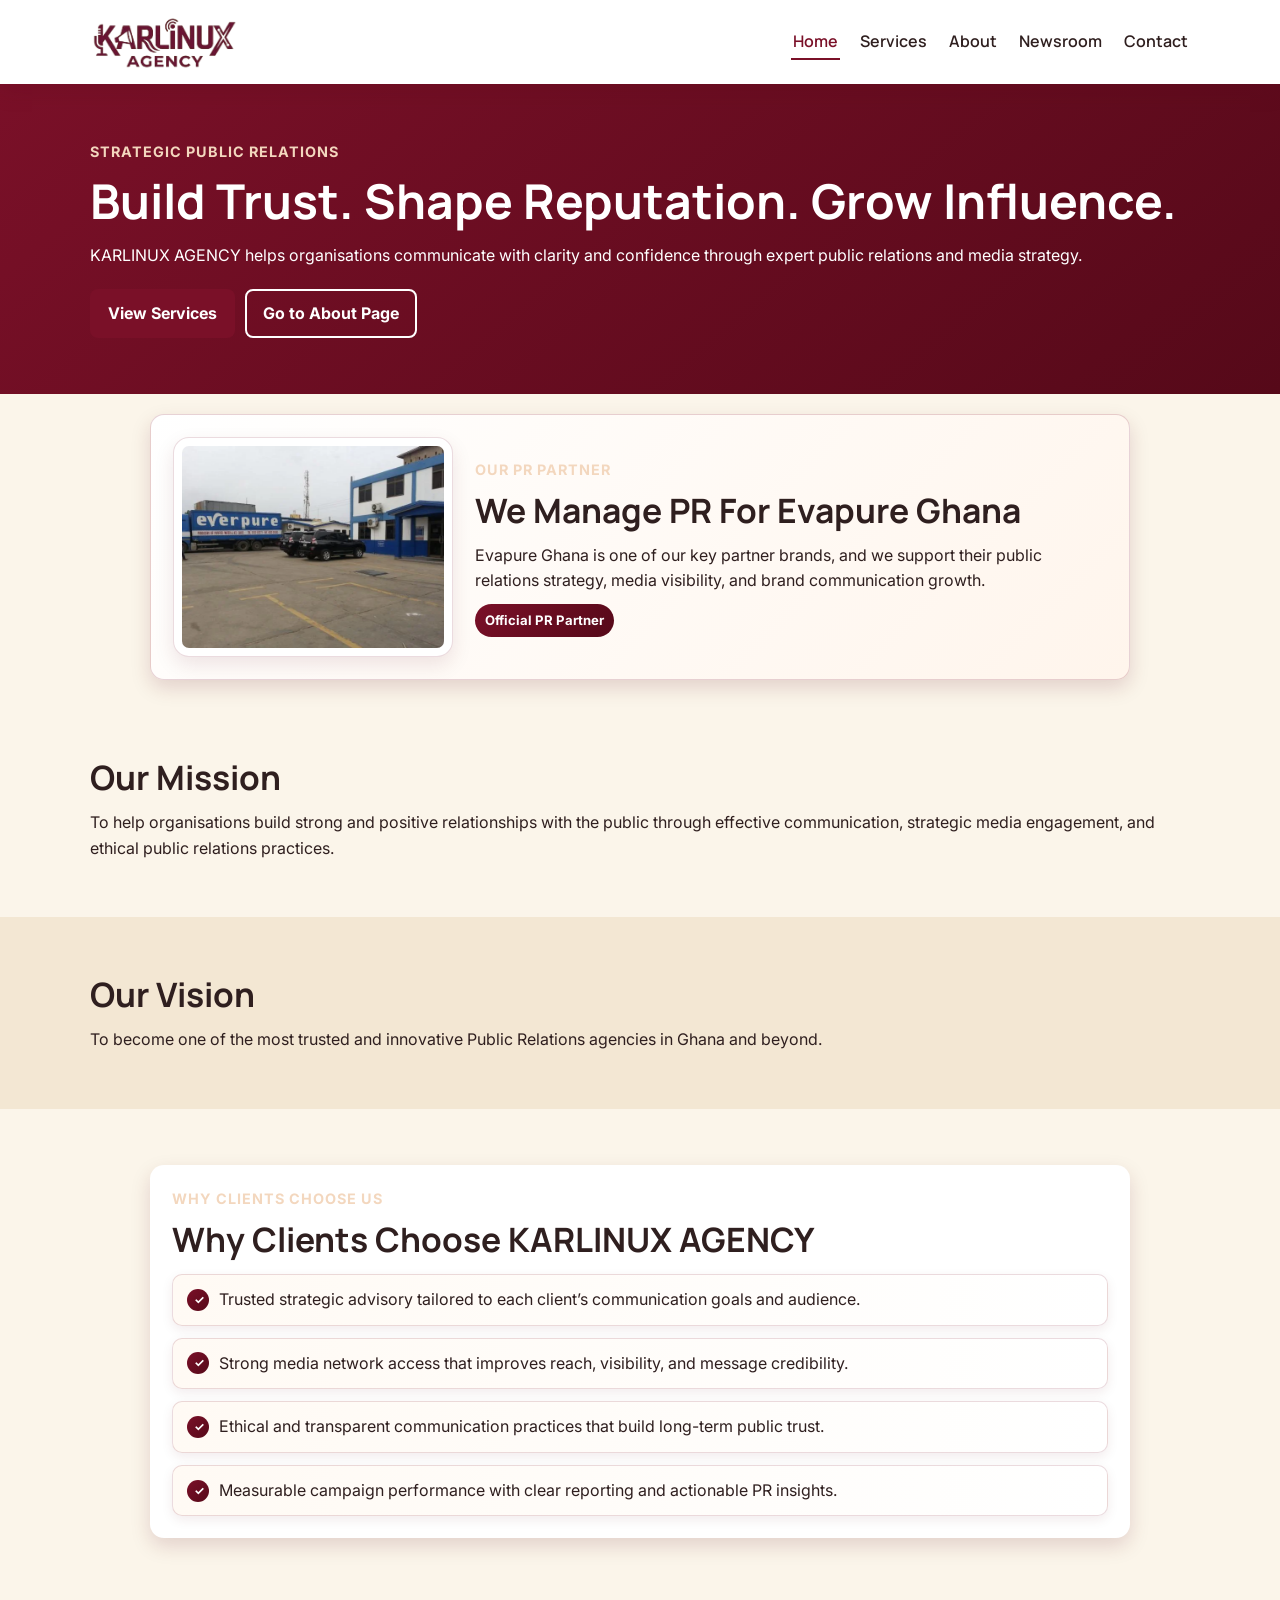
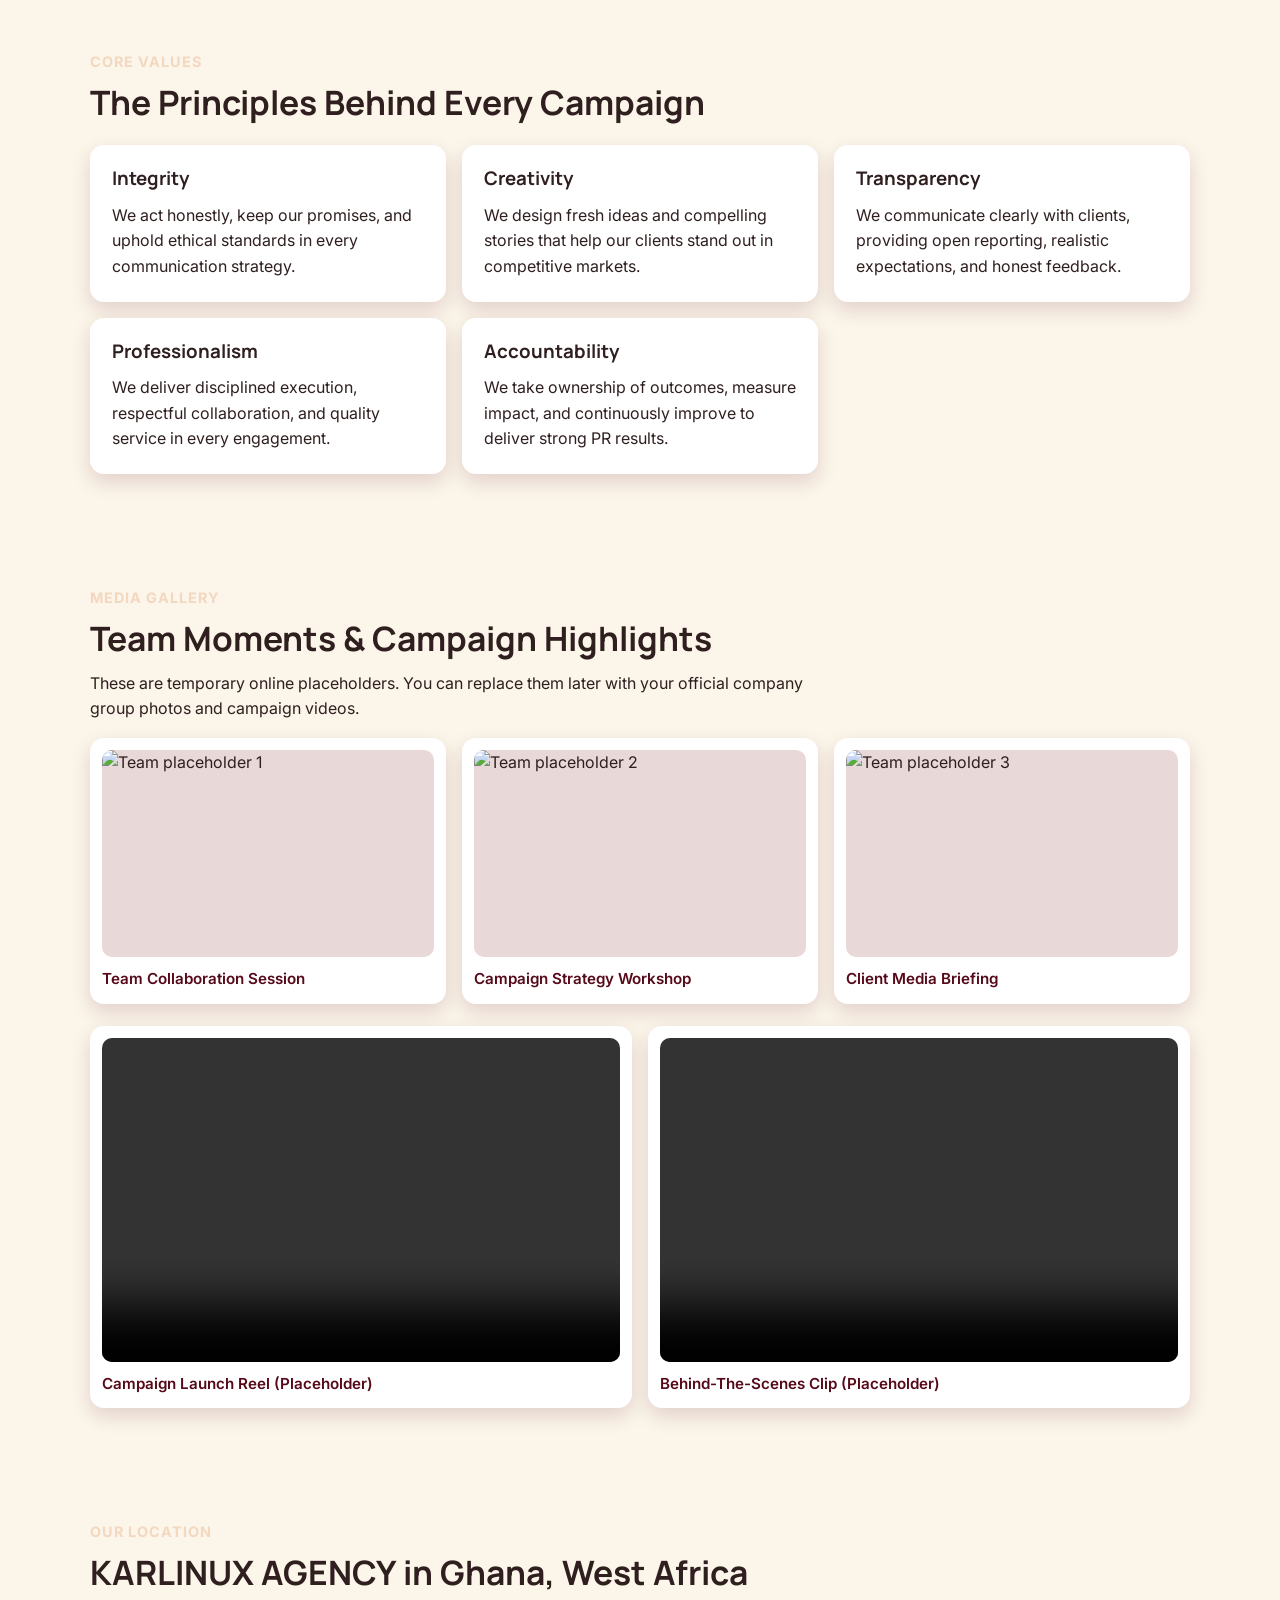
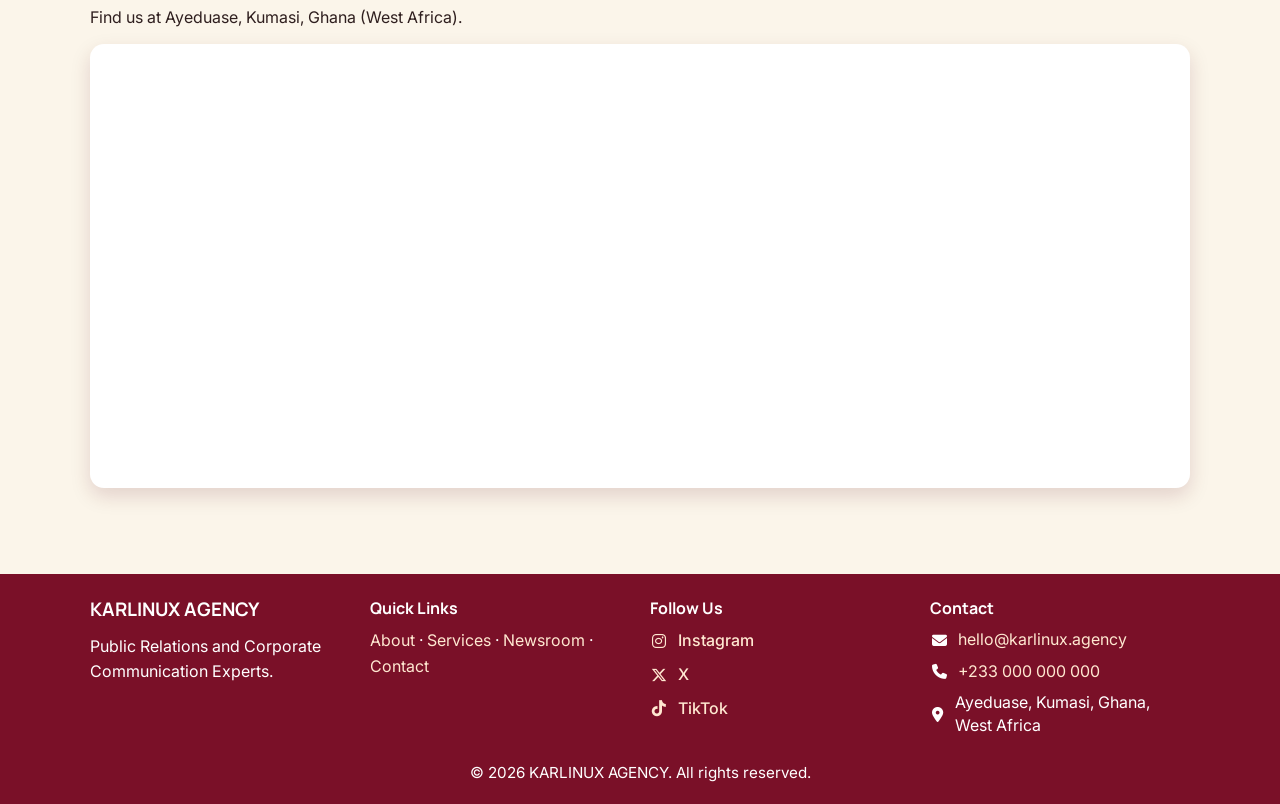
==== index.html @ dc79f02c "Build multi-page KARLINUX PR agency website" ====
<!DOCTYPE html>
<html lang="en">
<head>
	<meta charset="UTF-8">
	<meta name="viewport" content="width=device-width, initial-scale=1.0">
	<title>KARLINUX AGENCY | Home</title>
	<link rel="stylesheet" href="styles.css">
	<link rel="stylesheet" href="https://cdnjs.cloudflare.com/ajax/libs/font-awesome/6.5.2/css/all.min.css">
</head>
<body>
	<header class="site-header">
		<nav class="navbar container">
			<a class="brand" href="index.html"><img src="images/newlogol.png" alt="KARLINUX AGENCY"></a>
			<button class="menu-toggle" id="menuToggle" aria-label="Open menu">☰</button>
			<ul class="nav-links" id="navLinks">
				<li><a class="active" href="index.html">Home</a></li>
				<li><a href="services.html">Services</a></li>
				
				<li><a href="about.html">About</a></li>
				<li><a href="newsroom.html">Newsroom</a></li>
				<li><a href="contact.html">Contact</a></li>
			</ul>
		</nav>
	</header>

	<main>
		<section class="hero section">
			<div class="container hero-grid">
				<div class="reveal">
					<p class="eyebrow">Strategic Public Relations</p>
					<h1>Build Trust. Shape Reputation. Grow Influence.</h1>
					<p>KARLINUX AGENCY helps organisations communicate with clarity and confidence through expert public relations and media strategy.</p>
					<div class="hero-actions">
						<a class="btn btn-primary" href="services.html">View Services</a>
						<a class="btn btn-outline" href="about.html">Go to About Page</a>
					</div>
				</div>
			</div>
		</section>

		<section class="section partner-section">
			<div class="container reveal">
				<article class="card partner-highlight">
					<div class="partner-media">
						<img class="partner-logo" src="images/eva.webp" alt="Evapure Ghana image">
					</div>
					<div class="partner-content">
						<p class="eyebrow">Our PR Partner</p>
						<h2>We Manage PR For Evapure Ghana</h2>
						<p>Evapure Ghana is one of our key partner brands, and we support their public relations strategy, media visibility, and brand communication growth.</p>
						<span class="partner-badge">Official PR Partner</span>
					</div>
				</article>
			</div>
		</section>

		<section class="section">
			<div class="container reveal">
				<h2>Our Mission</h2>
				<p>To help organisations build strong and positive relationships with the public through effective communication, strategic media engagement, and ethical public relations practices.</p>
			</div>
		</section>

		<section class="section alt-bg">
			<div class="container reveal">
				<h2>Our Vision</h2>
				<p>To become one of the most trusted and innovative Public Relations agencies in Ghana and beyond.</p>
			</div>
		</section>

		<section class="section">
			<div class="container reveal">
				<article class="card why-card">
					<p class="eyebrow">Why Clients Choose Us</p>
					<h2>Why Clients Choose KARLINUX AGENCY</h2>
					<ul class="feature-list">
						<li>Trusted strategic advisory tailored to each client’s communication goals and audience.</li>
						<li>Strong media network access that improves reach, visibility, and message credibility.</li>
						<li>Ethical and transparent communication practices that build long-term public trust.</li>
						<li>Measurable campaign performance with clear reporting and actionable PR insights.</li>
					</ul>
				</article>
			</div>
		</section>

		<section class="section" id="core-values">
			<div class="container reveal">
				<p class="eyebrow">Core Values</p>
				<h2>The Principles Behind Every Campaign</h2>
				<div class="card-grid">
					<article class="card value-card">
						<h3>Integrity</h3>
						<p>We act honestly, keep our promises, and uphold ethical standards in every communication strategy.</p>
					</article>
					<article class="card value-card">
						<h3>Creativity</h3>
						<p>We design fresh ideas and compelling stories that help our clients stand out in competitive markets.</p>
					</article>
					<article class="card value-card">
						<h3>Transparency</h3>
						<p>We communicate clearly with clients, providing open reporting, realistic expectations, and honest feedback.</p>
					</article>
					<article class="card value-card">
						<h3>Professionalism</h3>
						<p>We deliver disciplined execution, respectful collaboration, and quality service in every engagement.</p>
					</article>
					<article class="card value-card">
						<h3>Accountability</h3>
						<p>We take ownership of outcomes, measure impact, and continuously improve to deliver strong PR results.</p>
					</article>
				</div>
			</div>
		</section>

		<section class="section media-showcase">
			<div class="container reveal">
				<p class="eyebrow">Media Gallery</p>
				<h2>Team Moments & Campaign Highlights</h2>
				<p>These are temporary online placeholders. You can replace them later with your official company group photos and campaign videos.</p>
				<div class="media-grid media-images">
					<figure class="card media-card">
						<img class="media-thumb" src="https://picsum.photos/seed/karlinux-team-1/900/600" alt="Team placeholder 1">
						<figcaption>Team Collaboration Session</figcaption>
					</figure>
					<figure class="card media-card">
						<img class="media-thumb" src="https://picsum.photos/seed/karlinux-team-2/900/600" alt="Team placeholder 2">
						<figcaption>Campaign Strategy Workshop</figcaption>
					</figure>
					<figure class="card media-card">
						<img class="media-thumb" src="https://picsum.photos/seed/karlinux-team-3/900/600" alt="Team placeholder 3">
						<figcaption>Client Media Briefing</figcaption>
					</figure>
				</div>
				<div class="media-grid media-videos">
					<figure class="card media-card">
						<video class="media-thumb" controls autoplay loop playsinline preload="metadata" muted>
							<source src="https://samplelib.com/lib/preview/mp4/sample-10s.mp4" type="video/mp4">
						</video>
						<figcaption>Campaign Launch Reel (Placeholder)</figcaption>
					</figure>
					<figure class="card media-card">
						<video class="media-thumb" controls autoplay loop playsinline preload="metadata" muted>
							<source src="https://samplelib.com/lib/preview/mp4/sample-15s.mp4" type="video/mp4">
						</video>
						<figcaption>Behind-The-Scenes Clip (Placeholder)</figcaption>
					</figure>
				</div>
			</div>
		</section>

		<section class="section location-map-section">
			<div class="container reveal">
				<p class="eyebrow">Our Location</p>
				<h2>KARLINUX AGENCY in Ghana, West Africa</h2>
				<p>Find us at Ayeduase, Kumasi, Ghana (West Africa).</p>
				<div class="map-wrap card">
					<iframe
						title="KARLINUX AGENCY Location - Ayeduase, Kumasi, Ghana"
						src="https://www.google.com/maps?q=Ayeduase,+Kumasi,+Ghana&output=embed"
						loading="lazy"
						referrerpolicy="no-referrer-when-downgrade"
					></iframe>
				</div>
			</div>
		</section>
	</main>

	<footer class="site-footer">
		<div class="container footer-grid footer-grid-rich">
			<div>
				<h3>KARLINUX AGENCY</h3>
				<p>Public Relations and Corporate Communication Experts.</p>
			</div>
			<div>
				<h4>Quick Links</h4>
				<p><a href="about.html">About</a> · <a href="services.html">Services</a> · <a href="newsroom.html">Newsroom</a> · <a href="contact.html">Contact</a></p>
			</div>
			<div>
				<h4>Follow Us</h4>
				<div class="social-links">
					<a href="#" aria-label="Instagram"><i class="fa-brands fa-instagram"></i><span>Instagram</span></a>
					<a href="#" aria-label="X"><i class="fa-brands fa-x-twitter"></i><span>X</span></a>
					<a href="#" aria-label="TikTok"><i class="fa-brands fa-tiktok"></i><span>TikTok</span></a>
				</div>
			</div>
			<div>
				<h4>Contact</h4>
				<ul class="footer-contact">
					<li><i class="fa-solid fa-envelope"></i><a href="mailto:hello@karlinux.agency">hello@karlinux.agency</a></li>
					<li><i class="fa-solid fa-phone"></i><a href="tel:+233000000000">+233 000 000 000</a></li>
					<li><i class="fa-solid fa-location-dot"></i><span>Ayeduase, Kumasi, Ghana, West Africa</span></li>
				</ul>
			</div>
		</div>
		<p class="copyright">© <span id="year"></span> KARLINUX AGENCY. All rights reserved.</p>
	</footer>

	<script src="script.js"></script>
</body>
</html>
---- styles.css ----
@import url('https://fonts.googleapis.com/css2?family=Inter:wght@400;500;600;700;800&family=Manrope:wght@600;700;800&display=swap');

* {
	margin: 0;
	padding: 0;
	box-sizing: border-box;
}

:root {
	--burgundy: #7a1028;
	--burgundy-dark: #560919;
	--beige: #f3e7d3;
	--beige-soft: #fbf5ea;
	--text: #2f1f1f;
	--white: #ffffff;
	--shadow: 0 8px 20px rgba(86, 9, 25, 0.15);
}

html,
body {
	width: 100%;
	overflow-x: hidden;
}

body {
	font-family: "Inter", "Segoe UI", Arial, sans-serif;
	background: var(--beige-soft);
	color: var(--text);
	line-height: 1.6;
}

.container {
	width: min(1100px, 92%);
	margin: 0 auto;
}

.site-header {
	position: sticky;
	top: 0;
	z-index: 1000;
	background: var(--white);
	box-shadow: var(--shadow);
}

.navbar {
	min-height: 72px;
	display: flex;
	align-items: center;
	justify-content: space-between;
	gap: 20px;
}

.brand {
	text-decoration: none;
	color: var(--burgundy);
	font-weight: 800;
	font-family: "Manrope", "Inter", "Segoe UI", Arial, sans-serif;
	letter-spacing: 0.4px;
	display: inline-flex;
	align-items: center;
}

.brand img {
	height: 84px;
	width: auto;
	display: block;
}

.menu-toggle {
	display: none;
	border: 0;
	background: transparent;
	font-size: 28px;
	color: var(--burgundy);
	cursor: pointer;
}

.nav-links {
	list-style: none;
	display: flex;
	gap: 18px;
}

.nav-links a {
	text-decoration: none;
	color: var(--text);
	font-weight: 600;
	font-family: "Manrope", "Inter", "Segoe UI", Arial, sans-serif;
	padding: 6px 2px;
	border-bottom: 2px solid transparent;
}

.nav-links a:hover,
.nav-links a.active {
	color: var(--burgundy);
	border-color: var(--burgundy);
}

.page-main,
.section {
	padding: 56px 0;
}

.hero {
	background: linear-gradient(140deg, var(--burgundy) 0%, var(--burgundy-dark) 100%);
	color: var(--white);
}

.hero-grid {
	display: grid;
	grid-template-columns: 1fr;
	gap: 28px;
	align-items: start;
}

.eyebrow {
	color: #f3d7be;
	font-size: 0.9rem;
	text-transform: uppercase;
	letter-spacing: 1px;
	margin-bottom: 8px;
	font-weight: 700;
}

h1,
h2,
h3,
h4 {
	font-family: "Manrope", "Inter", "Segoe UI", Arial, sans-serif;
	line-height: 1.25;
	margin-bottom: 12px;
}

h1 {
	font-size: clamp(2rem, 5vw, 3rem);
}

h2 {
	font-size: clamp(1.4rem, 3.5vw, 2.1rem);
}

.hero-panel,
.card {
	background: var(--white);
	color: var(--text);
	border-radius: 14px;
	box-shadow: var(--shadow);
	padding: 22px;
}

.hero-panel ul {
	padding-left: 18px;
}

.hero-actions {
	margin-top: 20px;
	display: flex;
	flex-wrap: wrap;
	gap: 10px;
}

.btn {
	display: inline-flex;
	align-items: center;
	justify-content: center;
	text-decoration: none;
	padding: 10px 16px;
	border-radius: 8px;
	font-weight: 700;
	border: 2px solid transparent;
}

.btn-primary {
	background: var(--burgundy);
	color: var(--white);
}

.btn-primary:hover {
	background: var(--burgundy-dark);
}

.btn-outline {
	border-color: var(--white);
	color: var(--white);
}

.btn-outline:hover {
	background: rgba(255, 255, 255, 0.15);
}

.btn-outline-dark {
	border-color: var(--burgundy);
	color: var(--burgundy);
	background: transparent;
}

.btn-outline-dark:hover {
	background: var(--burgundy);
	color: var(--white);
}

.alt-bg {
	background: var(--beige);
}

.card-grid {
	margin-top: 22px;
	display: grid;
	grid-template-columns: repeat(3, minmax(0, 1fr));
	gap: 16px;
}

.services-grid-detailed {
	margin-top: 22px;
	display: grid;
	grid-template-columns: repeat(3, minmax(0, 1fr));
	gap: 18px;
}

.service-detail {
	padding: 14px;
	display: flex;
	flex-direction: column;
	gap: 10px;
}

.service-image {
	width: 100%;
	height: 190px;
	object-fit: cover;
	border-radius: 10px;
	background: #e9d8d8;
	border: 1px solid rgba(122, 16, 40, 0.12);
}

.service-detail h3 {
	margin-top: 6px;
	margin-bottom: 4px;
	color: var(--burgundy-dark);
}

.service-detail p {
	font-size: 0.95rem;
	line-height: 1.6;
}

.five-col {
	grid-template-columns: repeat(5, minmax(0, 1fr));
}

.site-footer {
	background: var(--burgundy);
	color: var(--white);
	margin-top: 30px;
	padding-top: 24px;
}

.footer-grid {
	display: grid;
	grid-template-columns: repeat(2, minmax(0, 1fr));
	gap: 12px;
	padding-bottom: 10px;
}

.footer-grid-rich {
	grid-template-columns: repeat(4, minmax(0, 1fr));
	gap: 20px;
	padding-bottom: 14px;
}

.footer-grid-rich h4 {
	margin-bottom: 10px;
}

.social-links {
	display: grid;
	gap: 8px;
}

.social-links a {
	display: inline-flex;
	align-items: center;
	gap: 10px;
	font-weight: 500;
}

.social-links i {
	width: 18px;
	text-align: center;
	font-size: 16px;
}

.footer-contact {
	list-style: none;
	display: grid;
	gap: 8px;
}

.footer-contact li {
	display: inline-flex;
	align-items: center;
	gap: 10px;
	line-height: 1.45;
}

.footer-contact i {
	width: 18px;
	text-align: center;
	font-size: 15px;
}

.site-footer a {
	color: #ffe8d1;
	text-decoration: none;
}

.site-footer a:hover {
	text-decoration: underline;
}

.copyright {
	text-align: center;
	padding: 10px 12px 18px;
	font-size: 0.95rem;
}

.contact-wrap {
	display: grid;
	grid-template-columns: 1fr 1.2fr;
	gap: 16px;
	margin-top: 16px;
}

.contact-form {
	display: grid;
	gap: 8px;
}

.contact-form input,
.contact-form textarea {
	width: 100%;
	padding: 10px;
	border: 1px solid #d8c5c5;
	border-radius: 8px;
	font: inherit;
}

.feature-list {
	list-style: none;
	display: grid;
	gap: 12px;
	margin-top: 14px;
}

.feature-list li {
	position: relative;
	padding: 12px 14px 12px 46px;
	border-radius: 10px;
	background: linear-gradient(90deg, #fffaf4 0%, #ffffff 100%);
	border: 1px solid rgba(122, 16, 40, 0.15);
	box-shadow: 0 4px 12px rgba(86, 9, 25, 0.08);
}

.feature-list li::before {
	content: "";
	position: absolute;
	left: 14px;
	top: 50%;
	transform: translateY(-50%);
	width: 22px;
	height: 22px;
	border-radius: 50%;
	background: linear-gradient(135deg, var(--burgundy) 0%, var(--burgundy-dark) 100%);
}

.feature-list li::after {
	content: "✓";
	position: absolute;
	left: 21px;
	top: 50%;
	transform: translateY(-52%);
	font-size: 12px;
	font-weight: 700;
	color: var(--white);
}

.why-card {
	max-width: 980px;
	margin: 0 auto;
}

.partner-section {
	padding-top: 20px;
	padding-bottom: 20px;
}

.partner-highlight {
	max-width: 980px;
	margin: 0 auto;
	background: linear-gradient(135deg, #ffffff 0%, #fff5ec 100%);
	border: 1px solid rgba(122, 16, 40, 0.18);
	display: grid;
	grid-template-columns: 280px 1fr;
	gap: 22px;
	align-items: center;
}

.partner-media {
	display: flex;
	justify-content: center;
	align-items: center;
}

.partner-logo {
	width: 100%;
	height: 220px;
	object-fit: cover;
	padding: 8px;
	border-radius: 16px;
	background: #ffffff;
	border: 1px solid rgba(122, 16, 40, 0.15);
	box-shadow: 0 8px 20px rgba(86, 9, 25, 0.1);
}

.partner-content p {
	max-width: 900px;
}

.partner-badge {
	display: inline-block;
	margin-top: 10px;
	padding: 6px 10px;
	border-radius: 999px;
	font-size: 0.82rem;
	font-weight: 700;
	color: var(--white);
	background: linear-gradient(135deg, var(--burgundy) 0%, var(--burgundy-dark) 100%);
}

.team-section p {
	max-width: 760px;
}

.team-grid {
	margin-top: 22px;
	display: grid;
	grid-template-columns: repeat(5, minmax(0, 1fr));
	gap: 16px;
}

.team-card {
	padding: 12px;
	text-align: center;
	transition: transform 0.25s ease, box-shadow 0.25s ease;
}

.team-card:hover {
	transform: translateY(-4px);
	box-shadow: 0 12px 26px rgba(86, 9, 25, 0.2);
}

.team-photo {
	width: 118px;
	height: 118px;
	object-fit: cover;
	border-radius: 50%;
	border: 1px solid rgba(122, 16, 40, 0.12);
	margin: 0 auto 10px;
	display: block;
}

.team-card h3 {
	font-size: 1.05rem;
	margin-bottom: 4px;
	color: var(--burgundy-dark);
}

.team-card p {
	font-size: 0.92rem;
	line-height: 1.4;
}

.media-showcase p {
	max-width: 760px;
}

.newsroom-grid {
	margin-top: 22px;
	display: grid;
	grid-template-columns: repeat(3, minmax(0, 1fr));
	gap: 16px;
}

.newsroom-card {
	padding: 14px;
	display: flex;
	flex-direction: column;
	gap: 10px;
}

.newsroom-image {
	width: 100%;
	height: 190px;
	object-fit: cover;
	border-radius: 10px;
	border: 1px solid rgba(122, 16, 40, 0.12);
}

.newsroom-meta {
	font-size: 0.82rem;
	font-weight: 700;
	text-transform: uppercase;
	letter-spacing: 0.7px;
	color: var(--burgundy-dark);
	margin-bottom: 0;
}

.press-release-grid {
	margin-top: 20px;
	display: grid;
	grid-template-columns: repeat(2, minmax(0, 1fr));
	gap: 16px;
}

.press-release-card {
	padding: 18px;
	display: flex;
	flex-direction: column;
	gap: 10px;
}

.press-release-actions {
	display: flex;
	gap: 10px;
	flex-wrap: wrap;
	margin-top: 6px;
}

.share-icon-btn {
	width: 36px;
	height: 36px;
	border: 0;
	border-radius: 50%;
	background: var(--burgundy);
	color: var(--white);
	display: inline-flex;
	align-items: center;
	justify-content: center;
	cursor: pointer;
	transition: transform 0.2s ease, background 0.2s ease;
	padding: 0;
}

.share-icon-btn:hover {
	background: var(--burgundy-dark);
	transform: translateY(-1px);
}

.share-icon-btn i {
	font-size: 0.9rem;
}

.media-grid {
	display: grid;
	gap: 16px;
	margin-top: 16px;
}

.media-images {
	grid-template-columns: repeat(3, minmax(0, 1fr));
}

.media-videos {
	grid-template-columns: repeat(2, minmax(0, 1fr));
	margin-top: 22px;
}

.media-card {
	padding: 12px;
	overflow: hidden;
}

.media-thumb {
	width: 100%;
	aspect-ratio: 16 / 10;
	border-radius: 10px;
	object-fit: cover;
	display: block;
	background: #e9d8d8;
}

.media-card figcaption {
	margin-top: 10px;
	font-size: 0.95rem;
	font-weight: 600;
	color: var(--burgundy-dark);
}

.location-map-section p {
	max-width: 760px;
}

.map-wrap {
	margin-top: 14px;
	padding: 12px;
}

.map-wrap iframe {
	width: 100%;
	height: 420px;
	border: 0;
	border-radius: 10px;
	display: block;
}

.map-actions {
	margin-top: 14px;
	display: flex;
	justify-content: flex-start;
}

.reveal {
	opacity: 0;
	transform: translateY(12px);
	transition: opacity 0.5s ease, transform 0.5s ease;
}

.reveal.show {
	opacity: 1;
	transform: translateY(0);
}

@media (max-width: 980px) {
	.hero-grid,
	.contact-wrap,
	.footer-grid,
	.footer-grid-rich,
	.card-grid,
	.services-grid-detailed,
	.five-col,
	.newsroom-grid,
	.press-release-grid,
	.media-images,
	.media-videos {
		grid-template-columns: 1fr 1fr;
	}

	.team-grid {
		grid-template-columns: repeat(3, minmax(0, 1fr));
	}
}

@media (max-width: 768px) {
	.brand img {
		height: 36px;
	}

	.menu-toggle {
		display: inline-block;
	}

	.nav-links {
		position: fixed;
		right: -280px;
		top: 0;
		width: 260px;
		height: 100vh;
		padding: 90px 20px 20px;
		background: var(--white);
		box-shadow: -8px 0 25px rgba(0, 0, 0, 0.15);
		flex-direction: column;
		gap: 12px;
		transition: right 0.35s ease;
	}

	.nav-links.open {
		right: 0;
	}

	.hero-grid,
	.contact-wrap,
	.footer-grid,
	.footer-grid-rich,
	.card-grid,
	.services-grid-detailed,
	.five-col,
	.newsroom-grid,
	.press-release-grid,
	.media-images,
	.media-videos {
		grid-template-columns: 1fr;
	}

	.team-grid {
		grid-template-columns: repeat(2, minmax(0, 1fr));
	}

	.team-photo {
		width: 104px;
		height: 104px;
	}

	.partner-highlight {
		grid-template-columns: 1fr;
		text-align: center;
	}

	.partner-logo {
		width: 100%;
		height: 210px;
	}

	.map-wrap iframe {
		height: 300px;
	}
}

@media (max-width: 460px) {
	.team-grid {
		grid-template-columns: 1fr;
	}
}
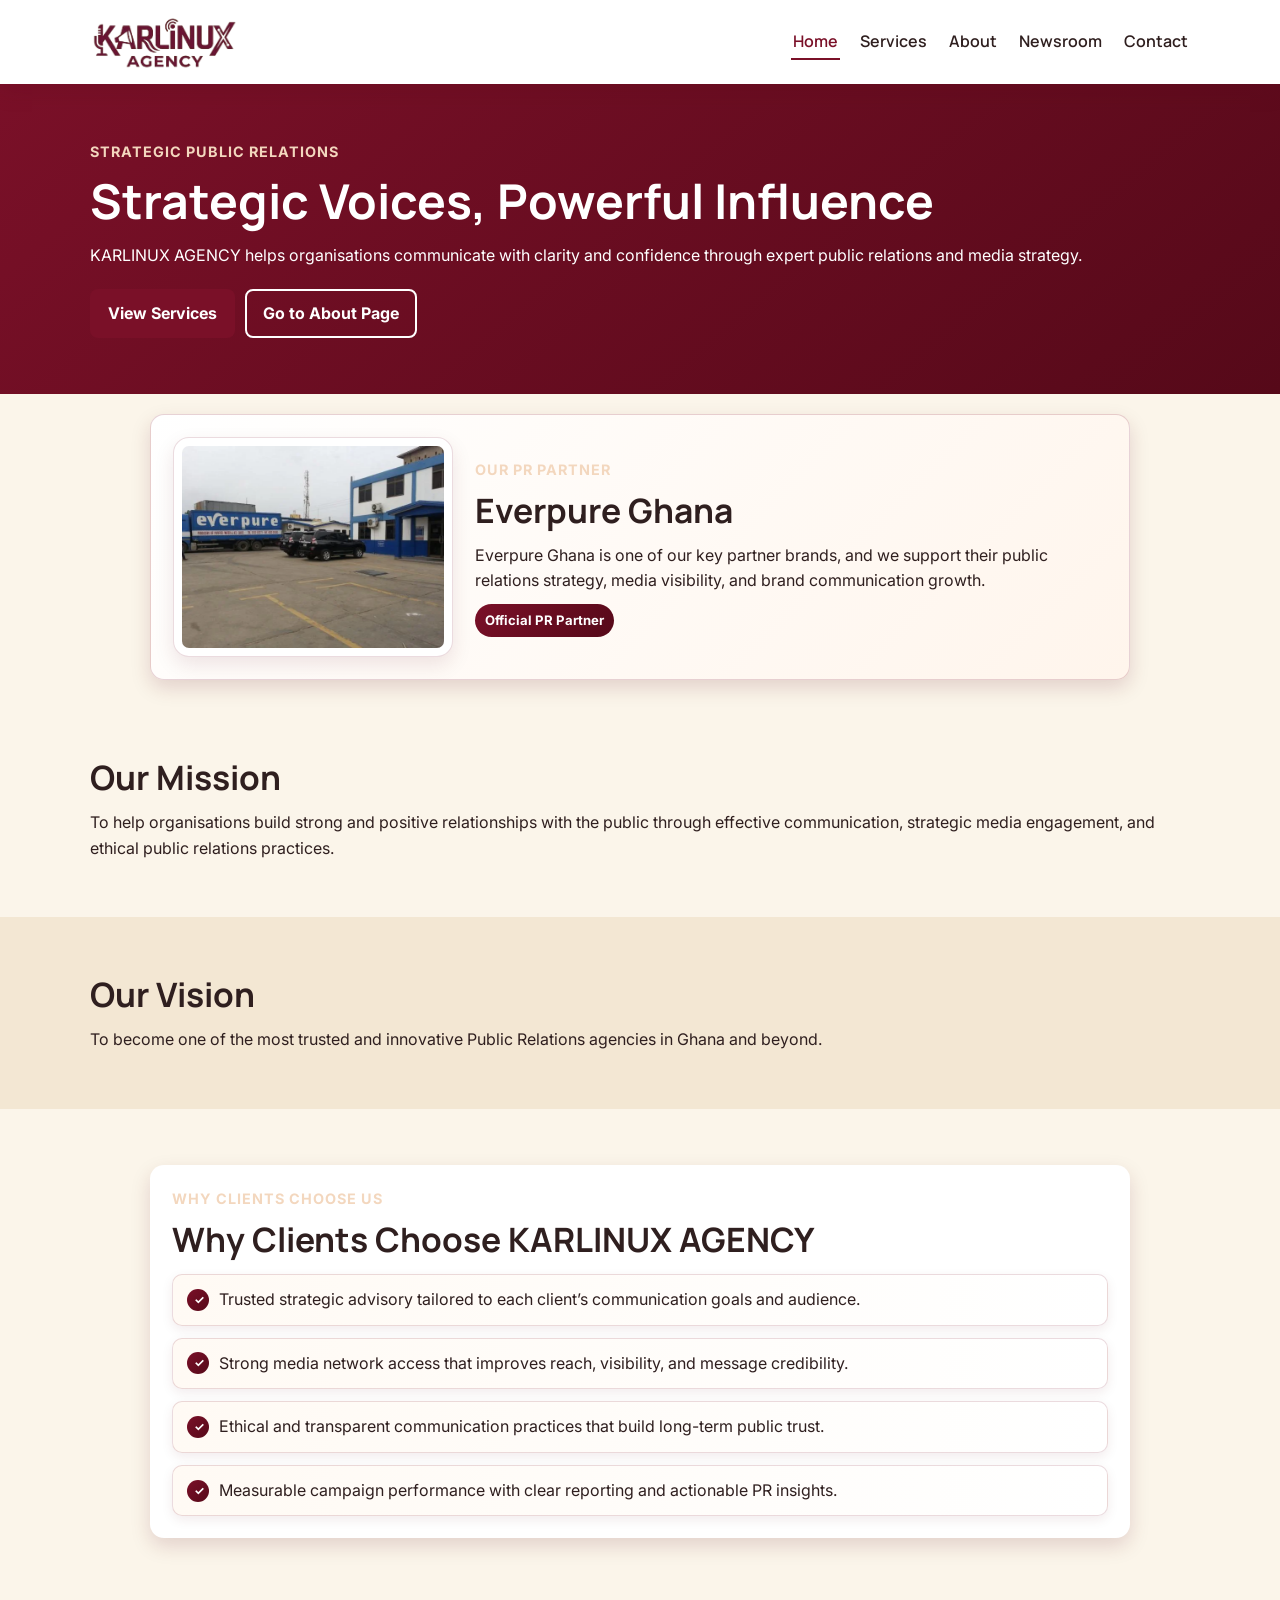
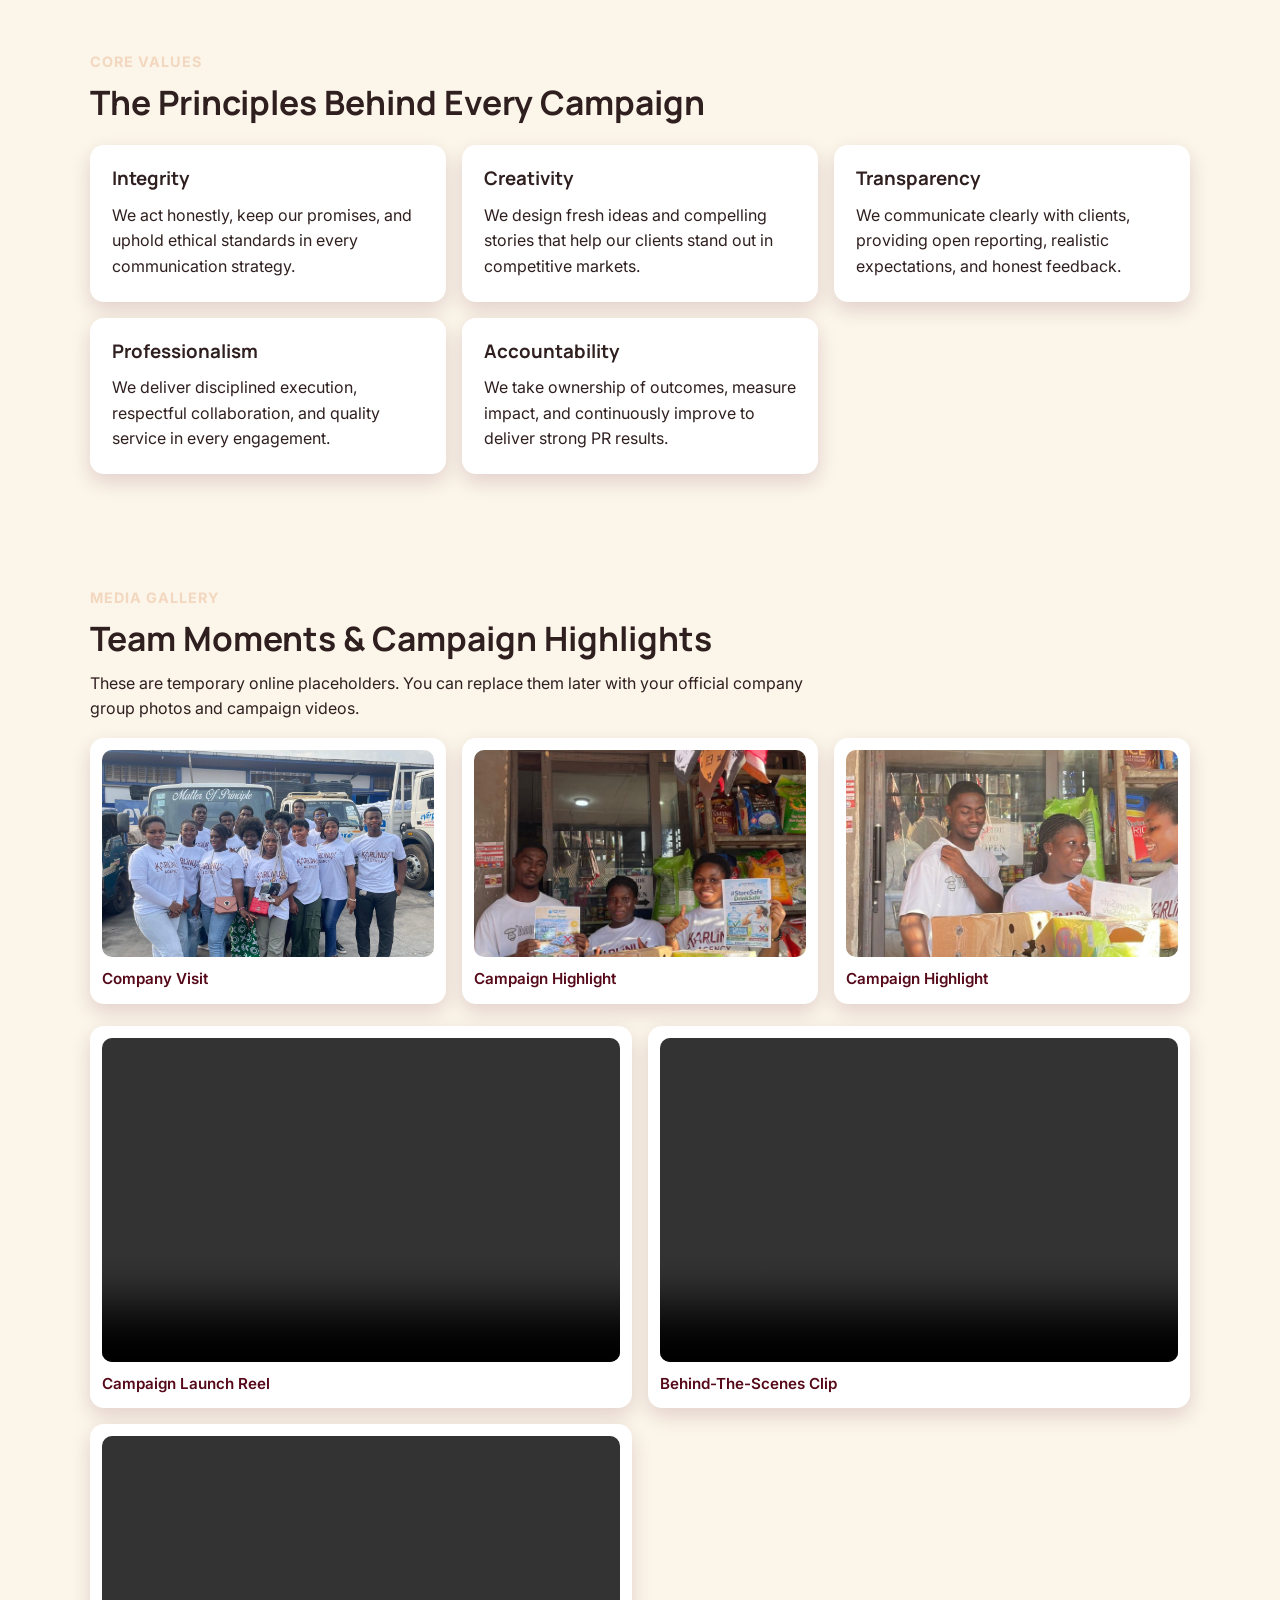
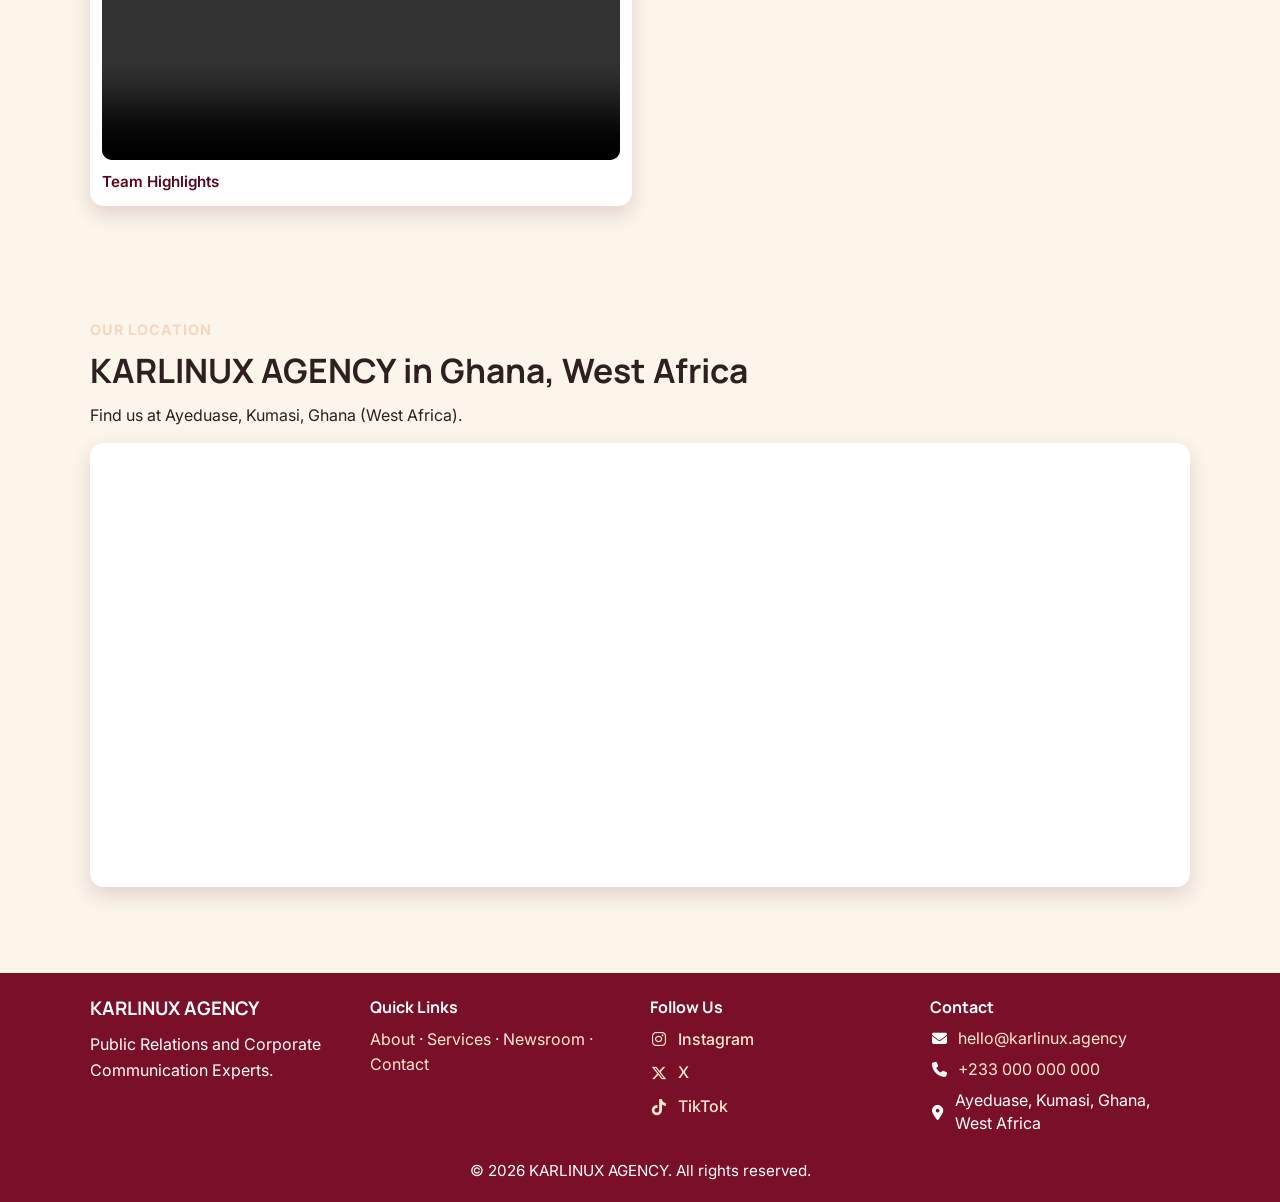
==== commit 598f6a36: "Update services: replace Press Release Writing with Stakeholder Engagement" ====
--- a/index.html
+++ b/index.html
@@ -28,7 +28,7 @@
 			<div class="container hero-grid">
 				<div class="reveal">
 					<p class="eyebrow">Strategic Public Relations</p>
-					<h1>Build Trust. Shape Reputation. Grow Influence.</h1>
+					<h1>Strategic Voices, Powerful Influence</h1>
 					<p>KARLINUX AGENCY helps organisations communicate with clarity and confidence through expert public relations and media strategy.</p>
 					<div class="hero-actions">
 						<a class="btn btn-primary" href="services.html">View Services</a>
@@ -46,8 +46,8 @@
 					</div>
 					<div class="partner-content">
 						<p class="eyebrow">Our PR Partner</p>
-						<h2>We Manage PR For Evapure Ghana</h2>
-						<p>Evapure Ghana is one of our key partner brands, and we support their public relations strategy, media visibility, and brand communication growth.</p>
+						<h2>Everpure Ghana</h2>
+						<p>Everpure Ghana is one of our key partner brands, and we support their public relations strategy, media visibility, and brand communication growth.</p>
 						<span class="partner-badge">Official PR Partner</span>
 					</div>
 				</article>
@@ -119,30 +119,36 @@
 				<p>These are temporary online placeholders. You can replace them later with your official company group photos and campaign videos.</p>
 				<div class="media-grid media-images">
 					<figure class="card media-card">
-						<img class="media-thumb" src="https://picsum.photos/seed/karlinux-team-1/900/600" alt="Team placeholder 1">
-						<figcaption>Team Collaboration Session</figcaption>
-					</figure>
-					<figure class="card media-card">
-						<img class="media-thumb" src="https://picsum.photos/seed/karlinux-team-2/900/600" alt="Team placeholder 2">
-						<figcaption>Campaign Strategy Workshop</figcaption>
-					</figure>
-					<figure class="card media-card">
-						<img class="media-thumb" src="https://picsum.photos/seed/karlinux-team-3/900/600" alt="Team placeholder 3">
-						<figcaption>Client Media Briefing</figcaption>
+						<img class="media-thumb" src="./a.jpeg" alt="Team placeholder 1">
+						<figcaption>Company Visit</figcaption>
+					</figure>
+					<figure class="card media-card">
+						<img class="media-thumb" src="./b.jpeg" alt="Team placeholder 2">
+						<figcaption>Campaign Highlight</figcaption>
+					</figure>
+					<figure class="card media-card">
+						<img class="media-thumb" src="./c.jpeg" alt="Team placeholder 3">
+						<figcaption>Campaign Highlight</figcaption>
 					</figure>
 				</div>
 				<div class="media-grid media-videos">
 					<figure class="card media-card">
 						<video class="media-thumb" controls autoplay loop playsinline preload="metadata" muted>
-							<source src="https://samplelib.com/lib/preview/mp4/sample-10s.mp4" type="video/mp4">
+							<source src="Work 1.MOV" type="video/mp4">
 						</video>
-						<figcaption>Campaign Launch Reel (Placeholder)</figcaption>
+						<figcaption>Campaign Launch Reel</figcaption>
 					</figure>
 					<figure class="card media-card">
 						<video class="media-thumb" controls autoplay loop playsinline preload="metadata" muted>
-							<source src="https://samplelib.com/lib/preview/mp4/sample-15s.mp4" type="video/mp4">
+							<source src="Work 2.MOV" type="video/mp4">
 						</video>
-						<figcaption>Behind-The-Scenes Clip (Placeholder)</figcaption>
+						<figcaption>Behind-The-Scenes Clip</figcaption>
+					</figure>
+					<figure class="card media-card">
+						<video class="media-thumb" controls autoplay loop playsinline preload="metadata" muted>
+							<source src="Work.MOV" type="video/mp4">
+						</video>
+						<figcaption>Team Highlights</figcaption>
 					</figure>
 				</div>
 			</div>
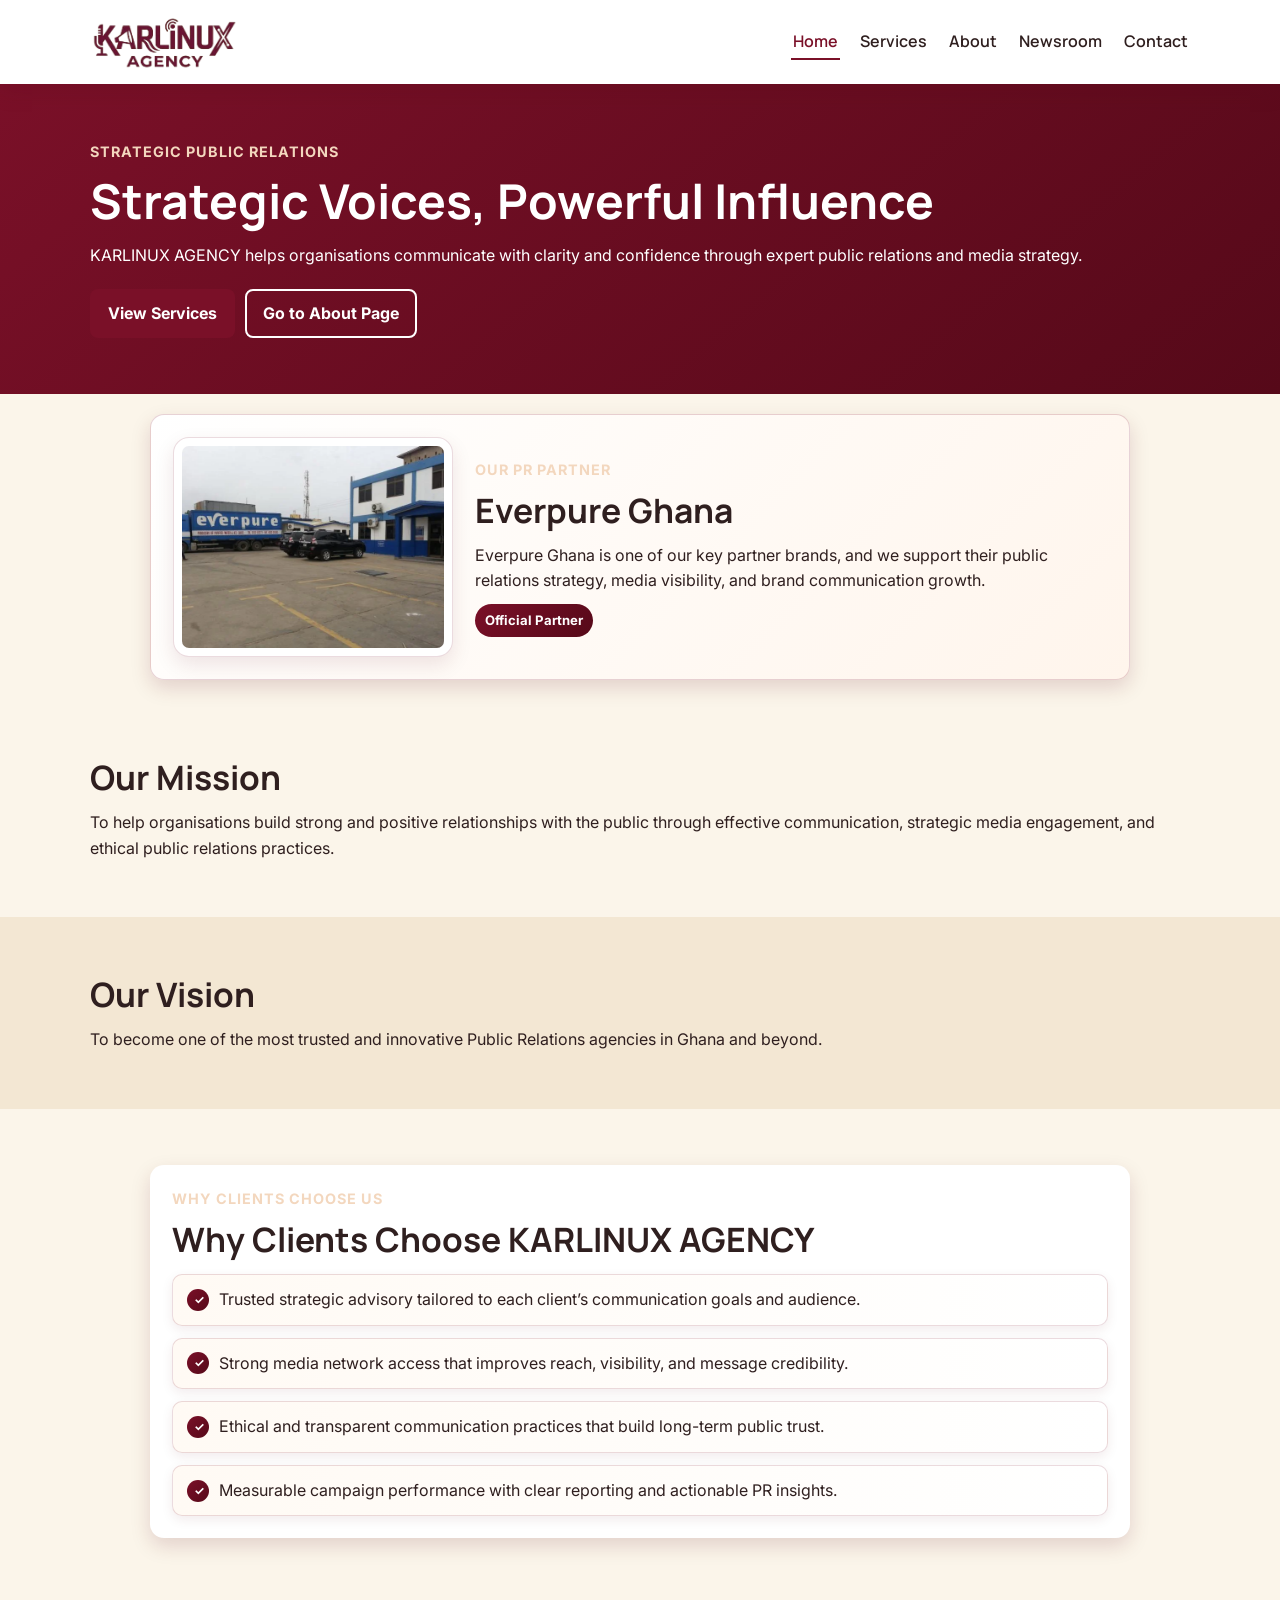
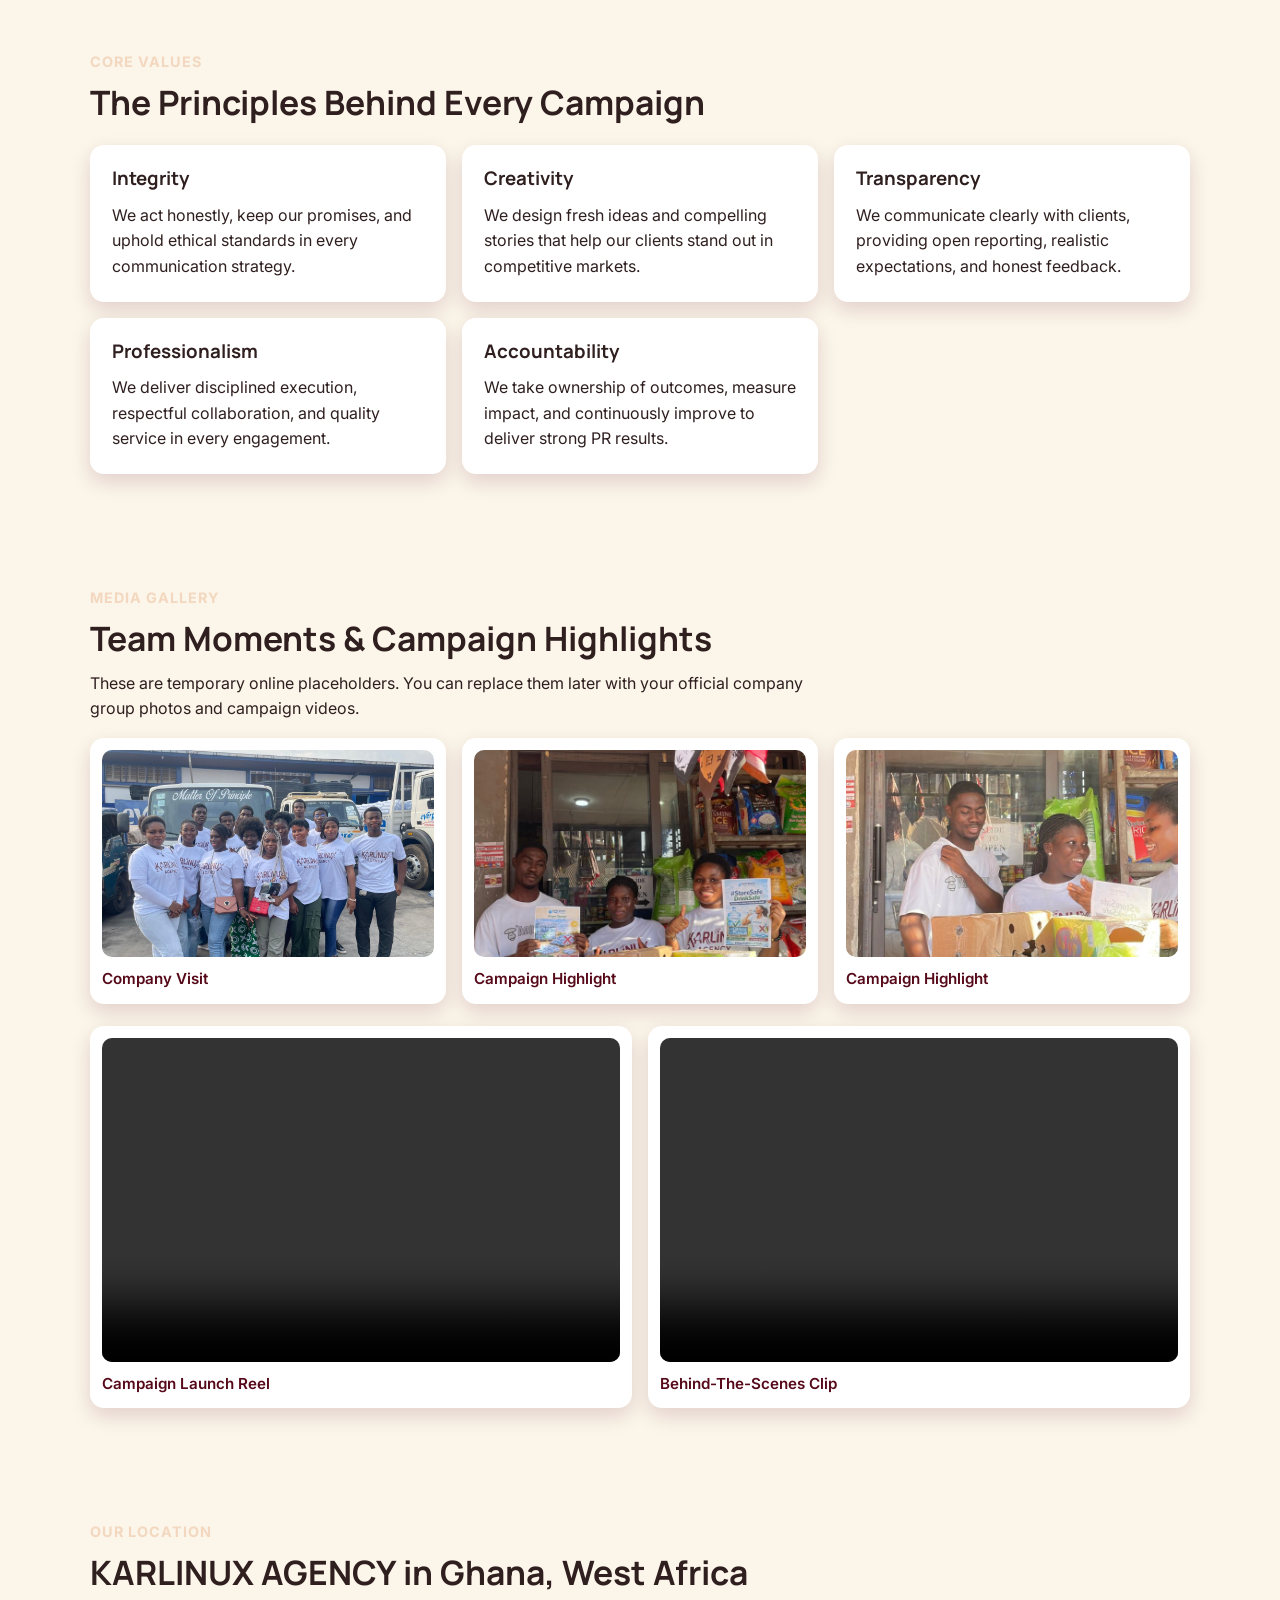
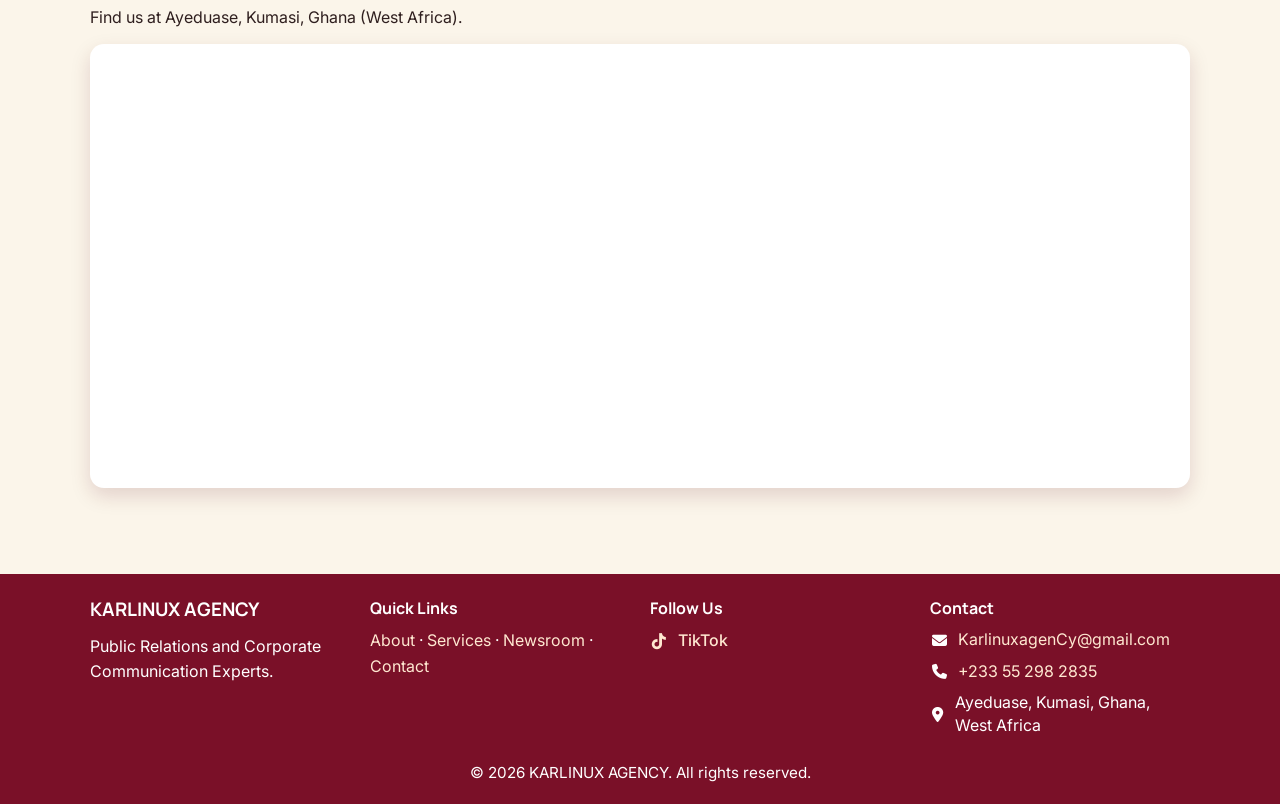
==== commit 30f7db0d: "Update index.html with new media and contact info Updated video sources and modified partner badge t" ====
--- a/index.html
+++ b/index.html
@@ -1,11 +1,13 @@
 <!DOCTYPE html>
 <html lang="en">
 <head>
+	<link rel="icon" type="image/x-icon" href="favicon.ico">
 	<meta charset="UTF-8">
 	<meta name="viewport" content="width=device-width, initial-scale=1.0">
 	<title>KARLINUX AGENCY | Home</title>
 	<link rel="stylesheet" href="styles.css">
 	<link rel="stylesheet" href="https://cdnjs.cloudflare.com/ajax/libs/font-awesome/6.5.2/css/all.min.css">
+	    <link rel="icon" href="favicon.ico" type="image/x-icon">
 </head>
 <body>
 	<header class="site-header">
@@ -48,7 +50,7 @@
 						<p class="eyebrow">Our PR Partner</p>
 						<h2>Everpure Ghana</h2>
 						<p>Everpure Ghana is one of our key partner brands, and we support their public relations strategy, media visibility, and brand communication growth.</p>
-						<span class="partner-badge">Official PR Partner</span>
+						<span class="partner-badge">Official Partner</span>
 					</div>
 				</article>
 			</div>
@@ -134,22 +136,18 @@
 				<div class="media-grid media-videos">
 					<figure class="card media-card">
 						<video class="media-thumb" controls autoplay loop playsinline preload="metadata" muted>
-							<source src="Work 1.MOV" type="video/mp4">
+							<source src="vid1.mp4" type="video/mp4">
 						</video>
 						<figcaption>Campaign Launch Reel</figcaption>
 					</figure>
 					<figure class="card media-card">
 						<video class="media-thumb" controls autoplay loop playsinline preload="metadata" muted>
-							<source src="Work 2.MOV" type="video/mp4">
+							<source src="vid2.mp4" type="video/mp4">
 						</video>
 						<figcaption>Behind-The-Scenes Clip</figcaption>
 					</figure>
-					<figure class="card media-card">
-						<video class="media-thumb" controls autoplay loop playsinline preload="metadata" muted>
-							<source src="Work.MOV" type="video/mp4">
-						</video>
-						<figcaption>Team Highlights</figcaption>
-					</figure>
+					
+					
 				</div>
 			</div>
 		</section>
@@ -184,16 +182,14 @@
 			<div>
 				<h4>Follow Us</h4>
 				<div class="social-links">
-					<a href="#" aria-label="Instagram"><i class="fa-brands fa-instagram"></i><span>Instagram</span></a>
-					<a href="#" aria-label="X"><i class="fa-brands fa-x-twitter"></i><span>X</span></a>
-					<a href="#" aria-label="TikTok"><i class="fa-brands fa-tiktok"></i><span>TikTok</span></a>
+					<a href="https://www.tiktok.com/@karlinuxagency?_r=1&_t=ZS-951YIDaE2M9" aria-label="TikTok"><i class="fa-brands fa-tiktok"></i><span>TikTok</span></a>
 				</div>
 			</div>
 			<div>
 				<h4>Contact</h4>
 				<ul class="footer-contact">
-					<li><i class="fa-solid fa-envelope"></i><a href="mailto:hello@karlinux.agency">hello@karlinux.agency</a></li>
-					<li><i class="fa-solid fa-phone"></i><a href="tel:+233000000000">+233 000 000 000</a></li>
+					<li><i class="fa-solid fa-envelope"></i><a href="mailto:KarlinuxagenCy@gmail.com">KarlinuxagenCy@gmail.com</a></li>
+					<li><i class="fa-solid fa-phone"></i><a href="tel:+233552982835">+233 55 298 2835</a></li>
 					<li><i class="fa-solid fa-location-dot"></i><span>Ayeduase, Kumasi, Ghana, West Africa</span></li>
 				</ul>
 			</div>
